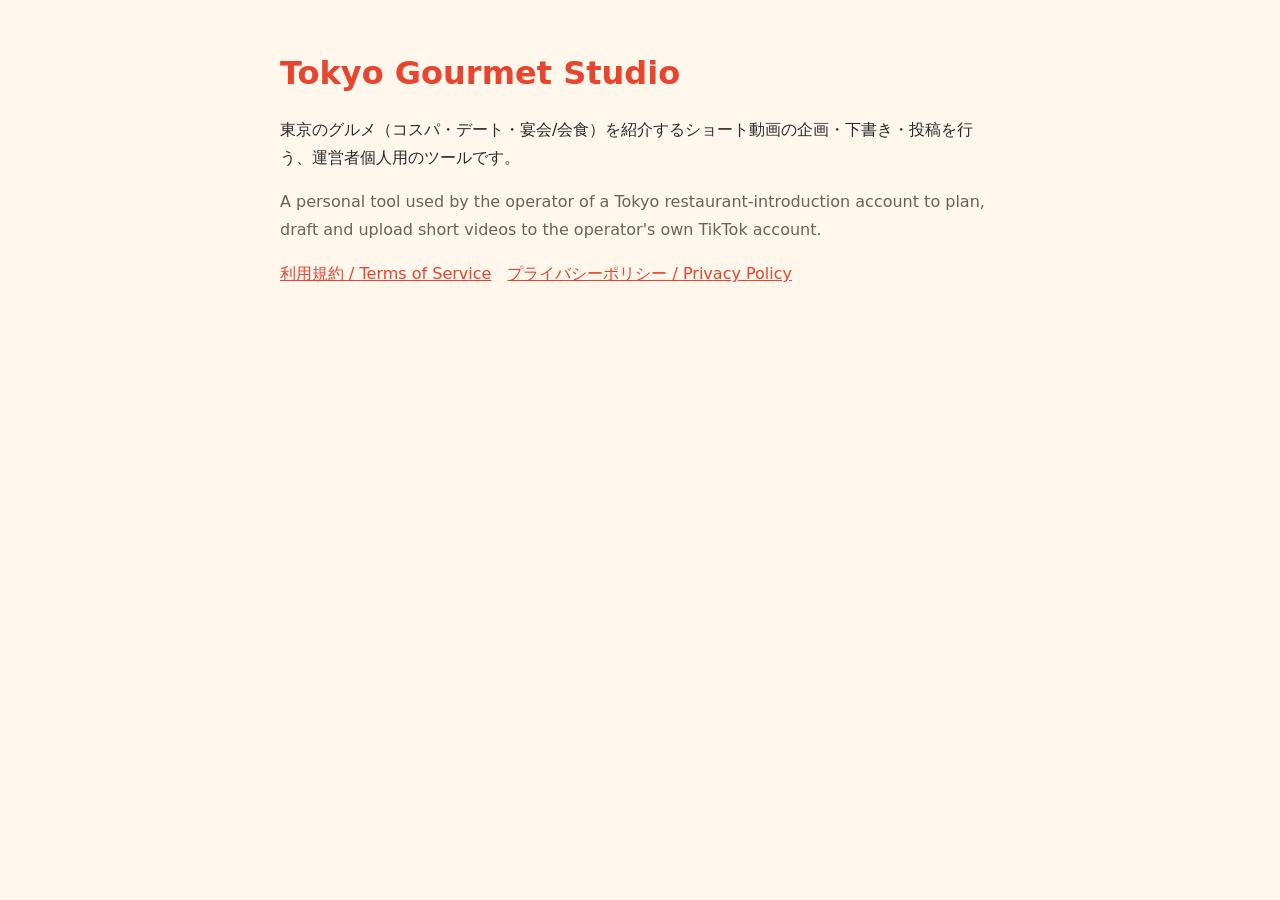
==== index.html @ 55a0c2d3 "Add Tokyo Gourmet Studio site (terms, privacy, callback) Co-Authored-By: Claude Opus 5.5 <noreply@an" ====
<!doctype html><html lang="ja"><head><meta charset="utf-8"><meta name="viewport" content="width=device-width,initial-scale=1">
<title>Tokyo Gourmet Studio</title><link rel="stylesheet" href="style.css"></head><body><main>
<h1>Tokyo Gourmet Studio</h1>
<p>東京のグルメ（コスパ・デート・宴会/会食）を紹介するショート動画の企画・下書き・投稿を行う、運営者個人用のツールです。</p>
<p lang="en" class="muted">A personal tool used by the operator of a Tokyo restaurant-introduction account to plan, draft and upload short videos to the operator's own TikTok account.</p>
<nav><a href="terms.html">利用規約 / Terms of Service</a><a href="privacy.html">プライバシーポリシー / Privacy Policy</a></nav>
</main></body></html>
---- style.css ----
:root{--bg:#fff6ec;--fg:#2b2b2b;--accent:#e8442e;--muted:#6b6259}
@media (prefers-color-scheme:dark){:root{--bg:#1d1a17;--fg:#f1ebe4;--muted:#b3a89c}}
body{margin:0;background:var(--bg);color:var(--fg);font:16px/1.75 system-ui,"Hiragino Sans","Yu Gothic",sans-serif}
main{max-width:720px;margin:0 auto;padding:32px 16px}
h1{color:var(--accent);line-height:1.3}h2{margin-top:2em;font-size:1.15rem}
a{color:var(--accent)}small,.muted{color:var(--muted)}
nav a{margin-right:16px}
code{word-break:break-all;background:rgba(0,0,0,.06);padding:2px 6px;border-radius:4px}
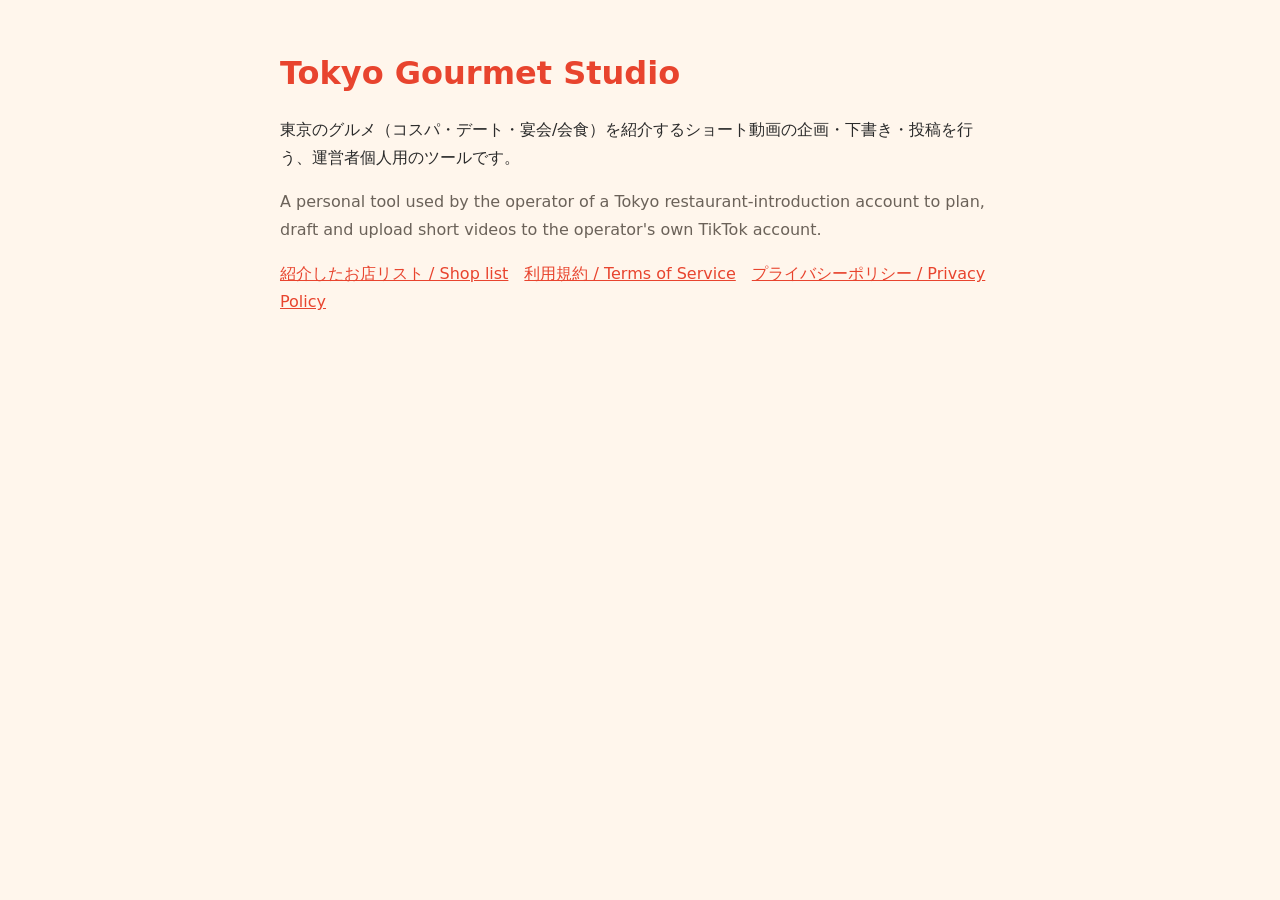
==== commit 7b80dba7: "Add shop link page and affiliate disclosure Co-Authored-By: Claude Opus 5.5 <noreply@anthropic.com>" ====
--- a/index.html
+++ b/index.html
@@ -3,5 +3,5 @@
 <h1>Tokyo Gourmet Studio</h1>
 <p>東京のグルメ（コスパ・デート・宴会/会食）を紹介するショート動画の企画・下書き・投稿を行う、運営者個人用のツールです。</p>
 <p lang="en" class="muted">A personal tool used by the operator of a Tokyo restaurant-introduction account to plan, draft and upload short videos to the operator's own TikTok account.</p>
-<nav><a href="terms.html">利用規約 / Terms of Service</a><a href="privacy.html">プライバシーポリシー / Privacy Policy</a></nav>
+<nav><a href="shops/">紹介したお店リスト / Shop list</a><a href="terms.html">利用規約 / Terms of Service</a><a href="privacy.html">プライバシーポリシー / Privacy Policy</a></nav>
 </main></body></html>
